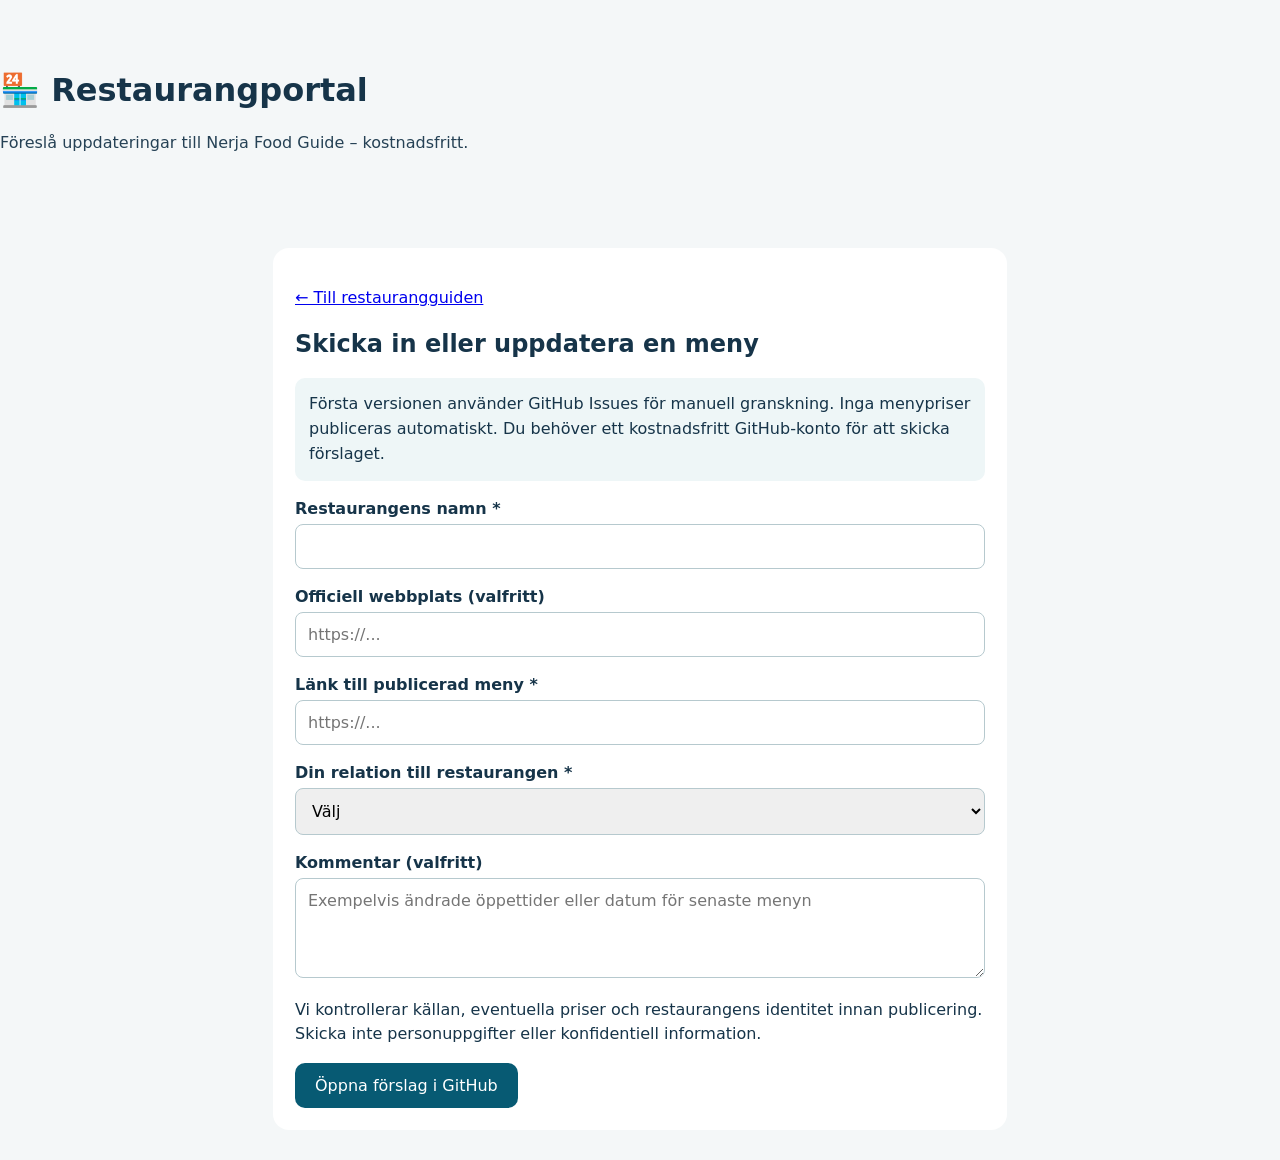
==== restaurant-portal.html @ 46cdc385 "Phase 4.0 foundation: no-cost restaurant submission portal with manual GitHub review" ====
<!doctype html>
<html lang="sv"><head><meta charset="utf-8"><meta name="viewport" content="width=device-width,initial-scale=1">
<title>Restaurangportal – Nerja Food Guide</title><link rel="stylesheet" href="assets/guide-v3.css">
<style>body{font:16px system-ui;background:#f4f7f8;color:#163449;margin:0}main{max-width:690px;margin:30px auto;padding:22px;background:white;border-radius:16px}label{display:block;margin:18px 0 6px;font-weight:650}input,textarea,select{width:100%;box-sizing:border-box;padding:12px;border:1px solid #b6c9ce;border-radius:8px;font:inherit}textarea{min-height:100px}button{padding:13px 20px;background:#075a73;color:white;border:0;border-radius:10px;font:inherit;cursor:pointer}p{line-height:1.55}.note{background:#eef6f7;padding:14px;border-radius:10px}</style></head>
<body><header><h1>🏪 Restaurangportal</h1><p>Föreslå uppdateringar till Nerja Food Guide – kostnadsfritt.</p></header>
<main><p><a href="index.html">← Till restaurangguiden</a></p>
<h2>Skicka in eller uppdatera en meny</h2>
<p class="note">Första versionen använder GitHub Issues för manuell granskning. Inga menypriser publiceras automatiskt. Du behöver ett kostnadsfritt GitHub-konto för att skicka förslaget.</p>
<form id="submission">
<label for="restaurant">Restaurangens namn *</label><input id="restaurant" maxlength="100" required>
<label for="website">Officiell webbplats (valfritt)</label><input id="website" type="url" placeholder="https://...">
<label for="menu">Länk till publicerad meny *</label><input id="menu" type="url" placeholder="https://..." required>
<label for="relationship">Din relation till restaurangen *</label><select id="relationship" required><option value="">Välj</option><option>Ägare eller ansvarig</option><option>Anställd</option><option>Gäst eller besökare</option></select>
<label for="notes">Kommentar (valfritt)</label><textarea id="notes" maxlength="1200" placeholder="Exempelvis ändrade öppettider eller datum för senaste menyn"></textarea>
<p>Vi kontrollerar källan, eventuella priser och restaurangens identitet innan publicering. Skicka inte personuppgifter eller konfidentiell information.</p>
<button type="submit">Öppna förslag i GitHub</button></form>
</main>
<script>
document.getElementById("submission").addEventListener("submit",e=>{
e.preventDefault();
const get=id=>document.getElementById(id).value.trim();
const body=["## Menyuppdatering","Restaurang: "+get("restaurant"),"Officiell webbplats: "+(get("website")||"Ej angiven"),"Menykälla: "+get("menu"),"Relation: "+get("relationship"),"Kommentar: "+(get("notes")||"Ingen"),"","Kontrollera äkthet, källtyp och priser innan publicering."].join("\n");
const params=new URLSearchParams({title:"Menyförslag: "+get("restaurant"),body});
window.open("https://github.com/tuffysan/nerja-food-guide/issues/new?"+params.toString(),"_blank","noopener,noreferrer");
});
</script></body></html>
---- assets/guide-v3.css ----
/* Nerja Food Guide 3.x responsive enhancement */
:root{color-scheme:light;--ink:#163449;--sea:#087e92;--sand:#f5f8f7}
body{line-height:1.5}header{padding-top:50px;padding-bottom:46px}header p{max-width:620px;opacity:.93}
main{max-width:1180px}.filters{position:relative;align-items:stretch}
.filters input:focus,.filters select:focus,.filters button:focus-visible{outline:3px solid #59a9bb;outline-offset:2px}
.grid{grid-template-columns:repeat(auto-fill,minmax(min(100%,300px),1fr));gap:18px}
.card{border:1px solid #e1ebec;box-shadow:0 5px 18px #153b4c10;transition:transform .15s}
.card:hover{transform:translateY(-2px)}
.toolbar{display:flex;gap:10px;flex-wrap:wrap;align-items:center;margin:12px 0 20px}
.toolbar label{display:flex;gap:8px;align-items:center;flex-wrap:wrap;font-size:14px}
.toolbar input{max-width:120px;min-width:80px}
.toolbar button,.toolbar a{background:#e8f5f8;color:#075a73;text-decoration:none;padding:11px 15px;border-radius:10px;cursor:pointer}
.toolbar button[aria-pressed=true]{background:#075a73;color:white}
#restaurant-map{height:min(65vh,550px);min-height:310px;border-radius:18px;border:1px solid #cadde0;margin-bottom:22px}
#restaurant-map[hidden]{display:none}
.source-tag{display:inline-block;background:#eaf2f5;color:#17495a;border-radius:99px;padding:4px 10px;font-size:12px;margin:5px 0}
.source-tag.warn{background:#fff3dc;color:#795315}
.menu-preview{overflow-wrap:anywhere}
@media(max-width:600px){header{padding:32px 18px}main{padding:16px}.filters input,.filters select{min-width:100%;box-sizing:border-box}.grid{grid-template-columns:1fr}.card{padding:17px}.toolbar>*{flex-grow:1}#restaurant-map{height:390px}}
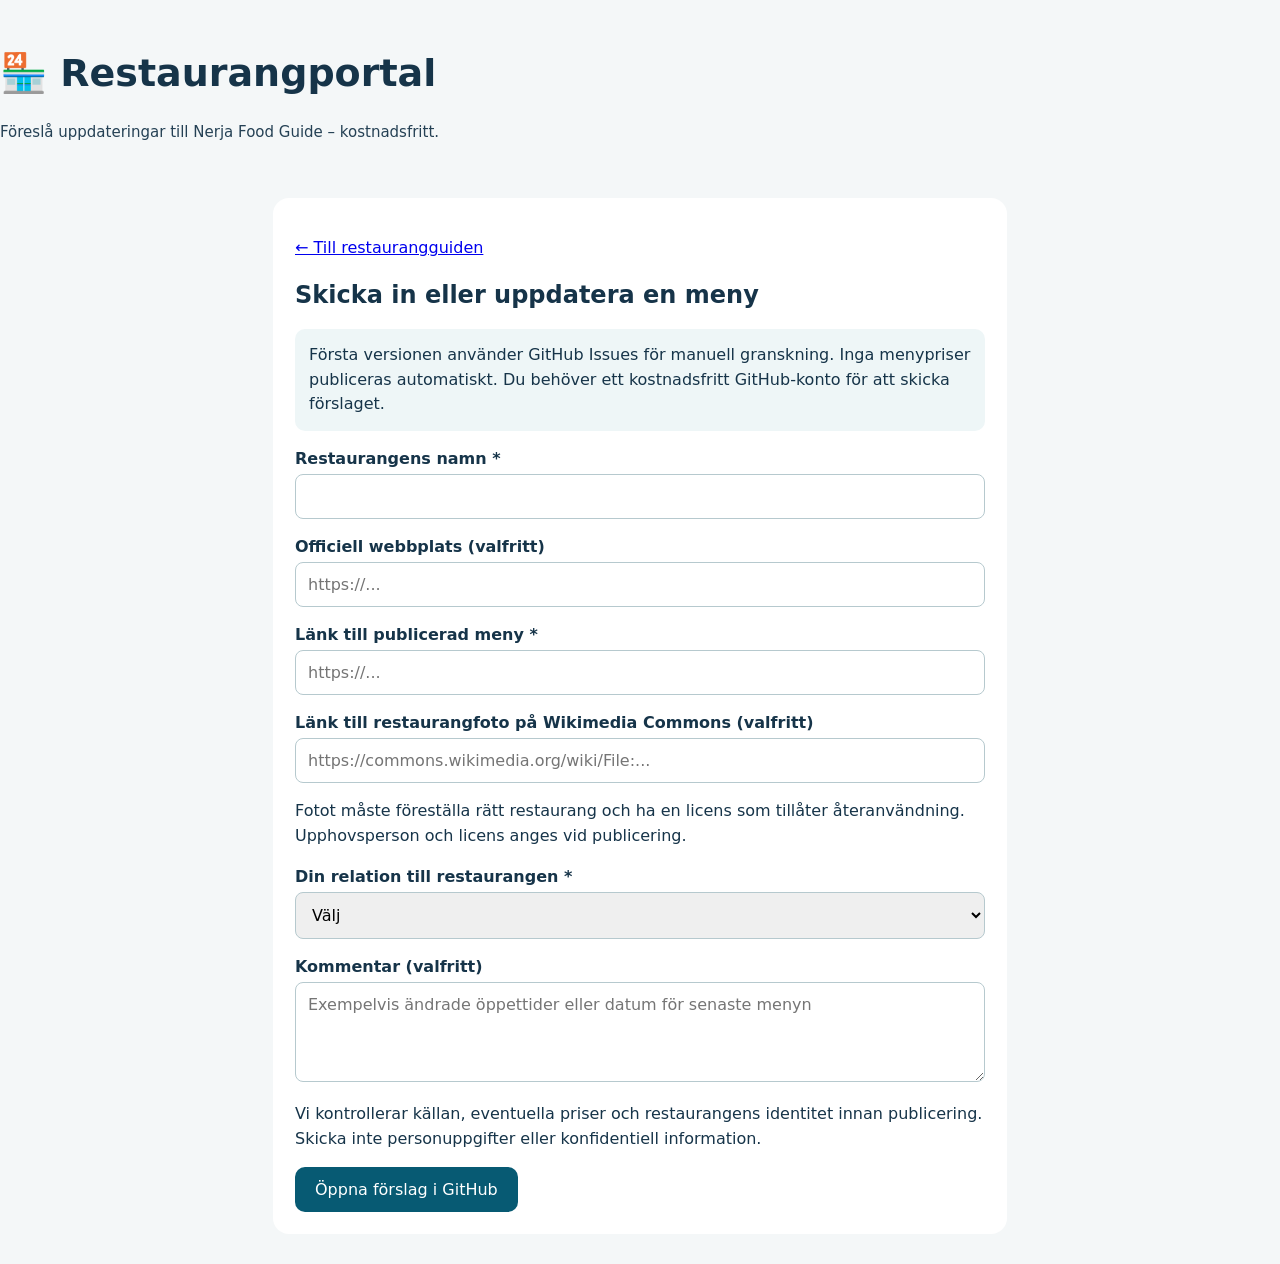
==== commit 0da2817e: "Let restaurant owners suggest real Commons photos for human license and identity review" ====
--- a/restaurant-portal.html
+++ b/restaurant-portal.html
@@ -10,6 +10,7 @@
 <label for="restaurant">Restaurangens namn *</label><input id="restaurant" maxlength="100" required>
 <label for="website">Officiell webbplats (valfritt)</label><input id="website" type="url" placeholder="https://...">
 <label for="menu">Länk till publicerad meny *</label><input id="menu" type="url" placeholder="https://..." required>
+<label for="photo">Länk till restaurangfoto på Wikimedia Commons (valfritt)</label><input id="photo" type="url" placeholder="https://commons.wikimedia.org/wiki/File:..."><p>Fotot måste föreställa rätt restaurang och ha en licens som tillåter återanvändning. Upphovsperson och licens anges vid publicering.</p>
 <label for="relationship">Din relation till restaurangen *</label><select id="relationship" required><option value="">Välj</option><option>Ägare eller ansvarig</option><option>Anställd</option><option>Gäst eller besökare</option></select>
 <label for="notes">Kommentar (valfritt)</label><textarea id="notes" maxlength="1200" placeholder="Exempelvis ändrade öppettider eller datum för senaste menyn"></textarea>
 <p>Vi kontrollerar källan, eventuella priser och restaurangens identitet innan publicering. Skicka inte personuppgifter eller konfidentiell information.</p>
@@ -19,7 +20,7 @@
 document.getElementById("submission").addEventListener("submit",e=>{
 e.preventDefault();
 const get=id=>document.getElementById(id).value.trim();
-const body=["## Menyuppdatering","Restaurang: "+get("restaurant"),"Officiell webbplats: "+(get("website")||"Ej angiven"),"Menykälla: "+get("menu"),"Relation: "+get("relationship"),"Kommentar: "+(get("notes")||"Ingen"),"","Kontrollera äkthet, källtyp och priser innan publicering."].join("\n");
+const body=["## Menyuppdatering","Restaurang: "+get("restaurant"),"Officiell webbplats: "+(get("website")||"Ej angiven"),"Menykälla: "+get("menu"),"Föreslaget foto: "+(get("photo")||"Inget"),"Relation: "+get("relationship"),"Kommentar: "+(get("notes")||"Ingen"),"","Kontrollera äkthet, källtyp och priser innan publicering."].join("\n");
 const params=new URLSearchParams({title:"Menyförslag: "+get("restaurant"),body});
 window.open("https://github.com/tuffysan/nerja-food-guide/issues/new?"+params.toString(),"_blank","noopener,noreferrer");
 });
--- a/assets/guide-v3.css
+++ b/assets/guide-v3.css
@@ -17,3 +17,54 @@
 .source-tag.warn{background:#fff3dc;color:#795315}
 .menu-preview{overflow-wrap:anywhere}
 @media(max-width:600px){header{padding:32px 18px}main{padding:16px}.filters input,.filters select{min-width:100%;box-sizing:border-box}.grid{grid-template-columns:1fr}.card{padding:17px}.toolbar>*{flex-grow:1}#restaurant-map{height:390px}}
+
+/* Mobile-first discovery redesign: keep search prominent, details secondary */
+header{padding-top:26px;padding-bottom:24px}
+header h1{font-size:clamp(26px,5vw,38px)}
+header p{font-size:15px;margin:6px 0 0}
+main{padding-top:16px}
+.filters{display:grid;grid-template-columns:minmax(0,2fr) minmax(140px,1fr);gap:8px;margin-bottom:8px}
+.filters input{grid-column:1/-1;min-width:0}
+.filters select{min-width:0;width:100%}
+.filters input,.filters select{padding:11px 12px;border-radius:12px}
+.toolbar{display:grid;grid-template-columns:1fr 1fr;gap:8px;margin:0 0 12px}
+.toolbar button,.toolbar a{display:flex;align-items:center;justify-content:center;min-height:44px;padding:8px 10px;box-sizing:border-box;font-size:14px}
+.toolbar label{grid-column:1/-1;font-size:13px;display:flex;justify-content:space-between}
+.toolbar label input{width:112px;max-width:112px;padding:7px 10px;font-size:14px}
+.toolbar .muted{grid-column:1/-1;font-size:13px}
+.status{margin:4px 0 12px;font-size:13px}
+.grid{gap:10px}
+.card{padding:15px 16px;border-radius:14px}
+.card h2{font-size:19px;line-height:1.25;margin:0 36px 5px 0}
+.card .fav{font-size:22px;line-height:1;padding:3px}
+.card .muted{font-size:13px;margin:5px 0}
+.card .links{margin-top:9px;gap:6px}
+.card .links a,.card .links button{padding:7px 10px;font-size:13px}
+.source-tag{font-size:11px;padding:3px 8px;margin:3px 0 5px}
+.card .menu-preview{margin-top:9px;padding:10px}
+.card .menu-preview h3{margin-top:0}
+.card[hidden]{display:none!important}
+.card .secondary-details{display:none}
+.card.details-expanded .secondary-details{display:block}
+.card .details-toggle{font-size:12px;border:0;background:transparent;color:#075a73;padding:5px 0;cursor:pointer}
+@media(max-width:600px){
+ header{padding:23px 16px}
+ header h1{font-size:29px}
+ main{padding:12px}
+ .filters{grid-template-columns:1fr 1fr;gap:8px}
+ .filters input{min-width:0}
+ .filters select{min-width:0;padding:10px 7px;font-size:13px}
+ .toolbar>*{flex-grow:initial}
+ .toolbar label{grid-column:1/-1}
+ .grid{grid-template-columns:1fr;gap:10px}
+ .card{padding:15px}
+ #restaurant-map{height:350px}
+}
+
+/* Photo-led restaurant cards. Never substitute an unrelated restaurant photograph. */
+.card{overflow:hidden;padding-top:0}
+.restaurant-photo{height:155px;margin:0 -16px 14px;position:relative;overflow:hidden;background:#dce9e9}
+.restaurant-photo img{display:block;width:100%;height:100%;object-fit:cover}
+.restaurant-photo.photo-fallback{display:grid;place-items:center;font-size:52px;background:linear-gradient(125deg,#d8e8e7,#e9e4d5)}
+.restaurant-photo .photo-credit{position:absolute;bottom:6px;right:8px;background:#ffffffdf;color:#264655;padding:2px 6px;border-radius:5px;font-size:10px}
+@media(max-width:600px){.restaurant-photo{height:148px;margin:0 -15px 12px}}
